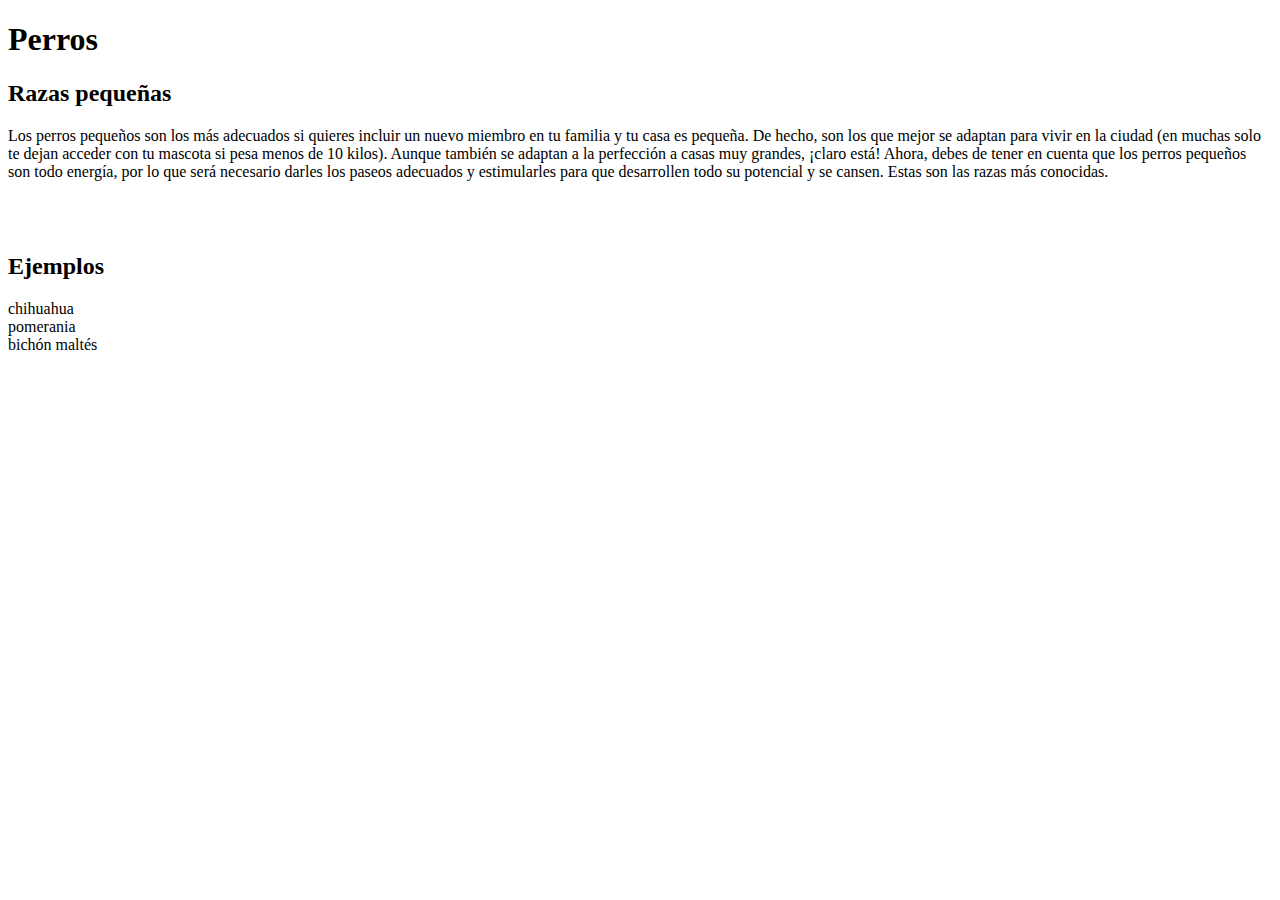
==== index.html @ b1cbcc77 "v2" ====
<!DOCTYPE html>
<html lang="es">
<head>
    <meta charset="UTF-8">
    <meta name="viewport" content="width=device-width, initial-scale=1.0">
    <title>index</title>
</head>
<body>
    <h1>Perros</h1>
   
    <h2>Razas pequeñas</h2>

        <p>
            Los perros pequeños son los más adecuados si quieres incluir un nuevo miembro en tu familia y tu casa es pequeña. De hecho, son los que mejor se adaptan para vivir en la ciudad (en muchas solo te dejan acceder con tu mascota si pesa menos de 10 kilos). Aunque también se adaptan a la perfección a casas muy grandes, ¡claro está! Ahora, debes de tener en cuenta que los perros pequeños son todo energía, por lo que será necesario darles los paseos adecuados y estimularles para que desarrollen todo su potencial y se cansen. Estas son las razas más conocidas.
        </p>
       <br> <br/>
       <h2>Ejemplos</h2>

       <li>chihuahua</li>
       <li>pomerania</li>
       <li>bichón maltés</li>
    
</body>
</html>
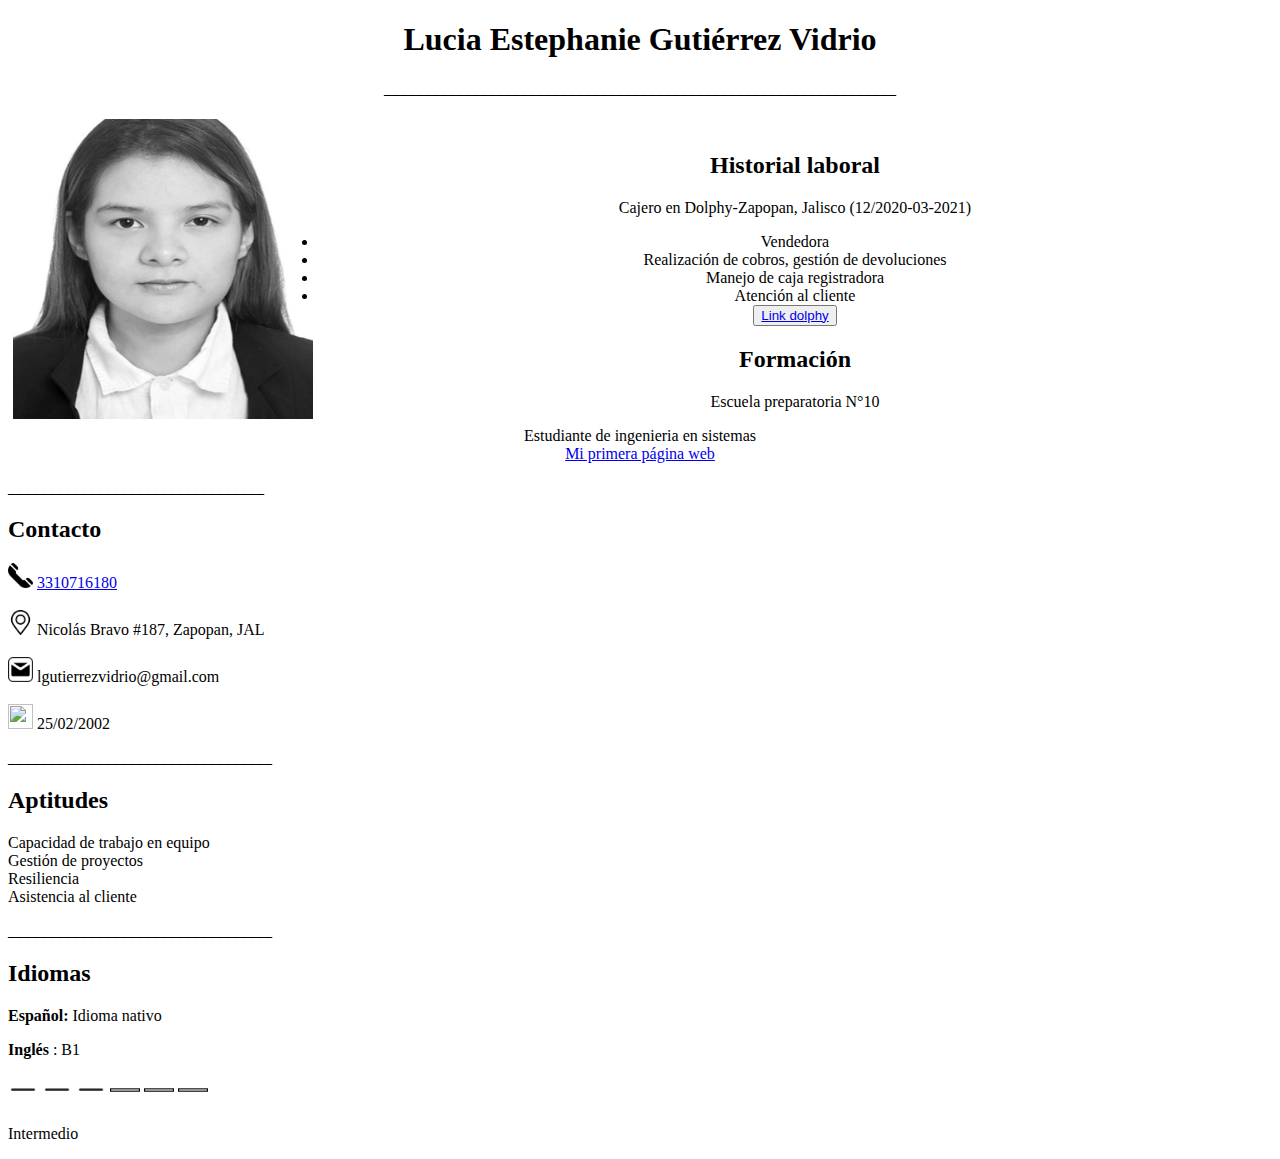
==== commit 52557990: "v5" ====
--- a/index.html
+++ b/index.html
@@ -1,24 +1,84 @@
 <!DOCTYPE html>
 <html lang="es">
+    <style>
+    
+
+</style>
 <head>
     <meta charset="UTF-8">
     <meta name="viewport" content="width=device-width, initial-scale=1.0">
-    <title>index</title>
+    <title >curriculum</title>
 </head>
 <body>
-    <h1>Perros</h1>
+    
+    <h1 title style="text-align:center;">Lucia Estephanie Gutiérrez Vidrio</h1>
+    <p style="text-align:center;">________________________________________________________________</p>
+    
+    <div >
+       <img src="curriculum.jpg" style="width:300px; height:300px; float: left; padding: 5px;" >
+       <br>
+
+       <center><h2> Historial laboral  </h2></center>
+      <center><p>Cajero en Dolphy-Zapopan, Jalisco (12/2020-03-2021)</p> </center> 
+      <center><li>Vendedora</li></center>
+      <center><li>Realización de cobros, gestión de devoluciones</li></center>
+      <center><li>Manejo de caja registradora</li></center>
+      <center><li>Atención al cliente</li></center>
+      <center><button> <a href="https://dolphy.com.mx">Link dolphy</a></button></center>
+
+      <center><h2>Formación</h2></center>
+      <center><p>Escuela preparatoria N°10</p></center>
+      <center><li>Estudiante de ingenieria en sistemas</li></center>
+      <center><a><a href="page1.html">Mi primera página web</a></center>
+      </div>
+   </div>
    
-    <h2>Razas pequeñas</h2>
 
-        <p>
-            Los perros pequeños son los más adecuados si quieres incluir un nuevo miembro en tu familia y tu casa es pequeña. De hecho, son los que mejor se adaptan para vivir en la ciudad (en muchas solo te dejan acceder con tu mascota si pesa menos de 10 kilos). Aunque también se adaptan a la perfección a casas muy grandes, ¡claro está! Ahora, debes de tener en cuenta que los perros pequeños son todo energía, por lo que será necesario darles los paseos adecuados y estimularles para que desarrollen todo su potencial y se cansen. Estas son las razas más conocidas.
-        </p>
-       <br> <br/>
-       <h2>Ejemplos</h2>
 
-       <li>chihuahua</li>
-       <li>pomerania</li>
-       <li>bichón maltés</li>
-    
+
+<p style="text-align:left;">________________________________</p>
+
+<div>
+ <h2>Contacto</h2> 
+ <img src="tel.png" width="25" height="25"> 
+ <a href="tel:3310716180">3310716180</a>
+<br> </br>
+
+
+<img src="ubicacion.png" width="25" height="25">
+<p style="display: inline;">Nicolás Bravo #187, Zapopan, JAL</p>
+<br> <br/>
+<img src="correo.png" width="25" height="25">
+<p style="display: inline;">lgutierrezvidrio@gmail.com</p>
+<br><br/>
+<img src="cumpleaños.png" width="25" height="25">
+<p style="display: inline;">25/02/2002</p>
+</div>
+
+<p style="text-align:left;">_________________________________</p>
+
+
+
+<h2>Aptitudes</h2>
+<li>Capacidad de trabajo en equipo</li>
+<li>Gestión de proyectos</li>
+<li>Resiliencia</li>
+<li>Asistencia al cliente</li>
+
+<p style="text-align:left;">_________________________________</p>
+
+<h2>Idiomas</h2>
+
+<p> <strong>Español: </strong>Idioma nativo </p>
+
+<p> <strong>Inglés </strong>: B1</p>
+<img src="lineallena.png" width="30" height="30"> <img src="lineallena.png" width="30" height="30"> <img src="lineallena.png" width="30" height="30"> <img src="lineas.png" width="30" height="30"> <img src="lineas.png" width="30" height="30"> <img src="lineas.png" width="30" height="30"> 
+
+<p>Intermedio</p>
+
+
+
+
+
 </body>
 </html>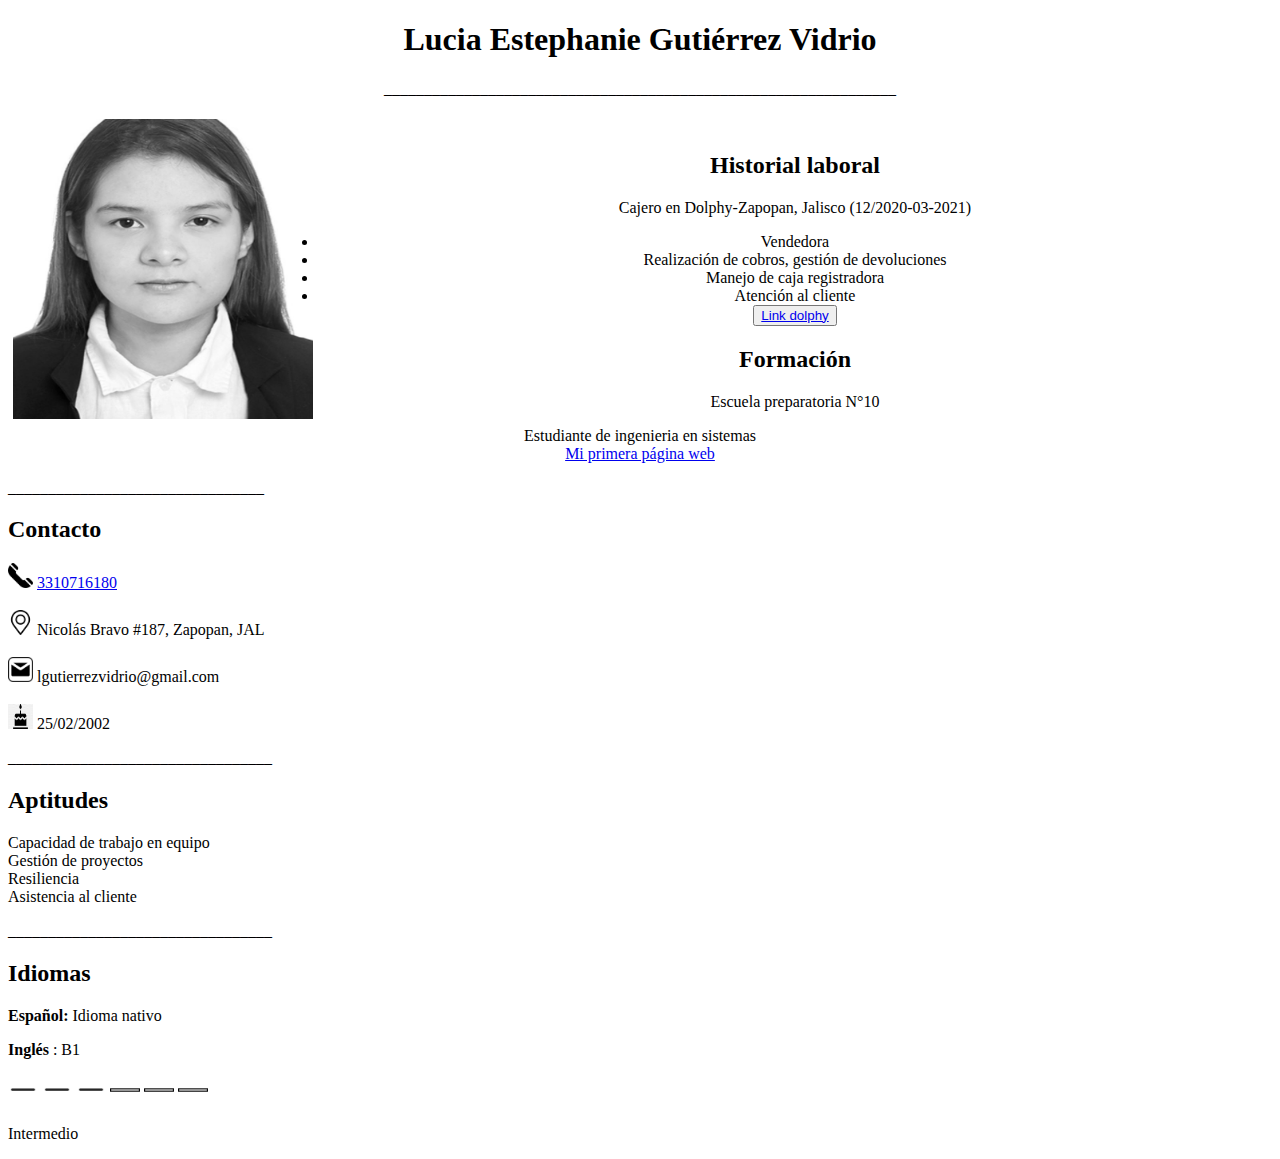
==== commit 6a95dc1d: "v6" ====
--- a/index.html
+++ b/index.html
@@ -51,7 +51,7 @@
 <img src="correo.png" width="25" height="25">
 <p style="display: inline;">lgutierrezvidrio@gmail.com</p>
 <br><br/>
-<img src="cumpleaños.png" width="25" height="25">
+<img src="cumple.png" width="25" height="25">
 <p style="display: inline;">25/02/2002</p>
 </div>
 
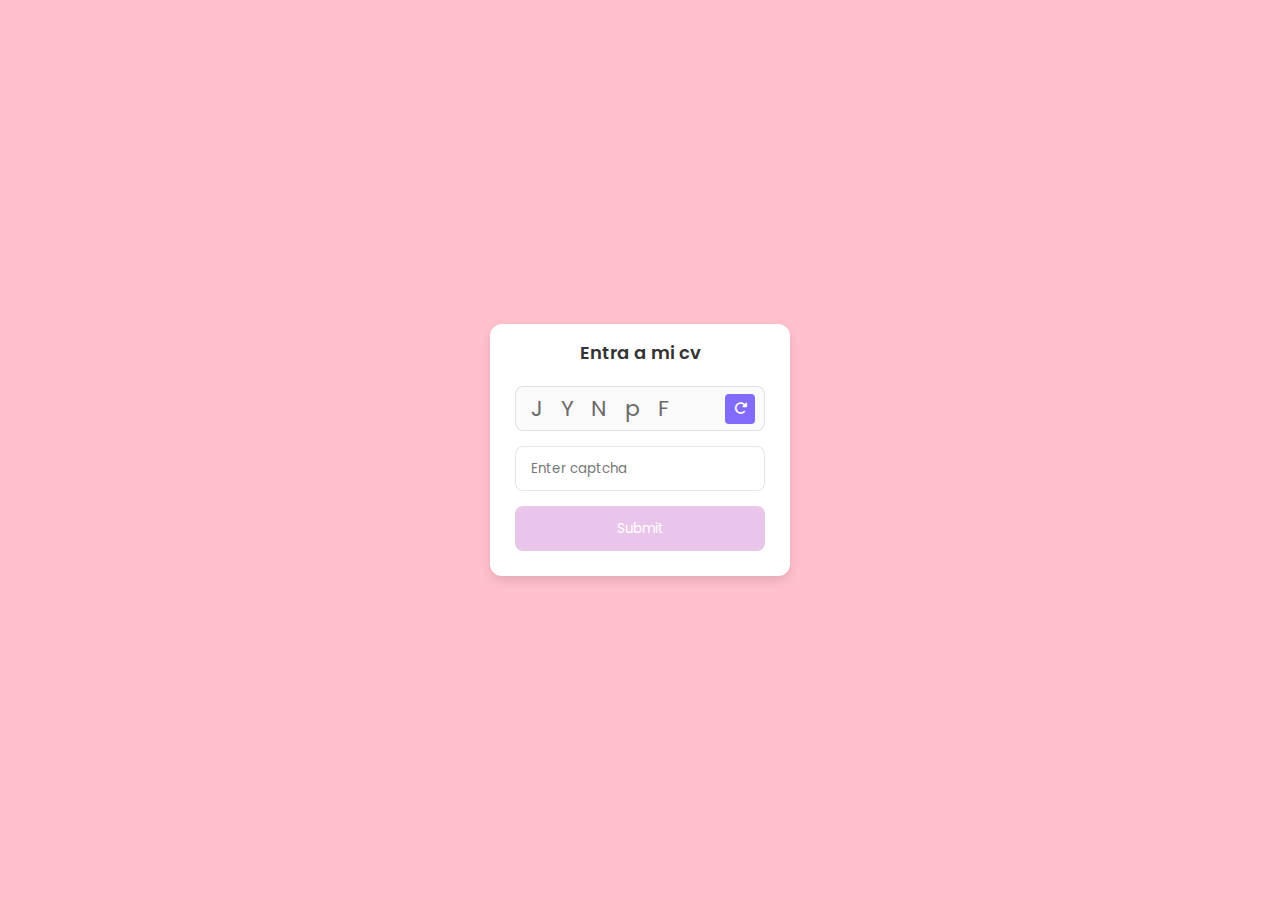
==== commit cc62a75f: "v10" ====
--- a/index.html
+++ b/index.html
@@ -1,84 +1,31 @@
 <!DOCTYPE html>
-<html lang="es">
-    <style>
-    
-
-</style>
-<head>
-    <meta charset="UTF-8">
-    <meta name="viewport" content="width=device-width, initial-scale=1.0">
-    <title >curriculum</title>
-</head>
-<body>
-    
-    <h1 title style="text-align:center;">Lucia Estephanie Gutiérrez Vidrio</h1>
-    <p style="text-align:center;">________________________________________________________________</p>
-    
-    <div >
-       <img src="curriculum.jpg" style="width:300px; height:300px; float: left; padding: 5px;" >
-       <br>
-
-       <center><h2> Historial laboral  </h2></center>
-      <center><p>Cajero en Dolphy-Zapopan, Jalisco (12/2020-03-2021)</p> </center> 
-      <center><li>Vendedora</li></center>
-      <center><li>Realización de cobros, gestión de devoluciones</li></center>
-      <center><li>Manejo de caja registradora</li></center>
-      <center><li>Atención al cliente</li></center>
-      <center><button> <a href="https://dolphy.com.mx">Link dolphy</a></button></center>
-
-      <center><h2>Formación</h2></center>
-      <center><p>Escuela preparatoria N°10</p></center>
-      <center><li>Estudiante de ingenieria en sistemas</li></center>
-      <center><a><a href="page1.html">Mi primera página web</a></center>
+<html lang="en">
+  <head>
+    <meta charset="UTF-8" />
+    <meta http-equiv="X-UA-Compatible" content="IE=edge" />
+    <meta name="viewport" content="width=device-width, initial-scale=1" />
+    <title>Captcha Generator</title>
+    <link rel="stylesheet" href="style1.css" />
+    <!-- Fontawesome CDN Link -->
+    <link rel="stylesheet" href="https://cdnjs.cloudflare.com/ajax/libs/font-awesome/6.2.1/css/all.min.css" />
+  </head>
+  <body>
+    <div class="container">
+      <header>Entra a mi cv</header>
+      <div class="input_field captch_box">
+        <input type="text" value="" disabled />
+        <button class="refresh_button">
+          <i class="fa-solid fa-rotate-right"></i>
+        </button>
       </div>
-   </div>
-   
-
-
-
-<p style="text-align:left;">________________________________</p>
-
-<div>
- <h2>Contacto</h2> 
- <img src="tel.png" width="25" height="25"> 
- <a href="tel:3310716180">3310716180</a>
-<br> </br>
-
-
-<img src="ubicacion.png" width="25" height="25">
-<p style="display: inline;">Nicolás Bravo #187, Zapopan, JAL</p>
-<br> <br/>
-<img src="correo.png" width="25" height="25">
-<p style="display: inline;">lgutierrezvidrio@gmail.com</p>
-<br><br/>
-<img src="cumple.png" width="25" height="25">
-<p style="display: inline;">25/02/2002</p>
-</div>
-
-<p style="text-align:left;">_________________________________</p>
-
-
-
-<h2>Aptitudes</h2>
-<li>Capacidad de trabajo en equipo</li>
-<li>Gestión de proyectos</li>
-<li>Resiliencia</li>
-<li>Asistencia al cliente</li>
-
-<p style="text-align:left;">_________________________________</p>
-
-<h2>Idiomas</h2>
-
-<p> <strong>Español: </strong>Idioma nativo </p>
-
-<p> <strong>Inglés </strong>: B1</p>
-<img src="lineallena.png" width="30" height="30"> <img src="lineallena.png" width="30" height="30"> <img src="lineallena.png" width="30" height="30"> <img src="lineas.png" width="30" height="30"> <img src="lineas.png" width="30" height="30"> <img src="lineas.png" width="30" height="30"> 
-
-<p>Intermedio</p>
-
-
-
-
-
-</body>
+      <div class="input_field captch_input">
+        <input type="text" placeholder="Enter captcha" />
+      </div>
+      <div class="message">Entered captcha is correct</div>
+      <div class="input_field button disabled">
+        <button>Submit </button>
+      </div>
+    </div>
+    <script src="script.js"></script>
+  </body>
 </html>--- a/style1.css
+++ b/style1.css
@@ -0,0 +1,104 @@
+@import url("https://fonts.googleapis.com/css2?family=Poppins:wght@200;300;400;500;600;700&display=swap");
+* {
+  margin: 0;
+  padding: 0;
+  box-sizing: border-box;
+  font-family: "Poppins", sans-serif;
+}
+body {
+  height: 100vh;
+  display: flex;
+  align-items: center;
+  justify-content: center;
+  background:pink;
+}
+.container {
+  position: relative;
+  max-width: 300px;
+  width: 100%;
+  border-radius: 12px;
+  padding: 15px 25px 25px;
+  background: #fff;
+  box-shadow: 0 5px 10px rgba(0, 0, 0, 0.1);
+}
+header {
+  color: #333;
+  margin-bottom: 20px;
+  font-size: 18px;
+  font-weight: 600;
+  text-align: center;
+}
+.input_field {
+  position: relative;
+  height: 45px;
+  margin-top: 15px;
+  width: 100%;
+}
+.refresh_button {
+  position: absolute;
+  top: 50%;
+  right: 10px;
+  transform: translateY(-50%);
+  background: #826afb;
+  height: 30px;
+  width: 30px;
+  border: none;
+  border-radius: 4px;
+  color: #fff;
+  cursor: pointer;
+}
+.refresh_button:active {
+  transform: translateY(-50%) scale(0.98);
+}
+.input_field input,
+.button button {
+  height: 100%;
+  width: 100%;
+  outline: none;
+  border: none;
+  border-radius: 8px;
+}
+.input_field input {
+  padding: 0 15px;
+  border: 1px solid rgba(0, 0, 0, 0.1);
+}
+.captch_box input {
+  color: #6b6b6b;
+  font-size: 22px;
+  pointer-events: none;
+}
+.captch_input input:focus {
+  box-shadow: 0 1px 1px rgba(0, 0, 0, 0.08);
+}
+.message {
+  font-size: 14px;
+  margin: 14px 0;
+  color: pink;
+  display: none;
+}
+.message.active {
+  display: block;
+}
+.button button {
+  background:plum;
+  color: #fff;
+  cursor: pointer;
+  user-select: none;
+}
+.button button:active {
+  transform: scale(0.99);
+}
+.button.disabled {
+  opacity: 0.6;
+  pointer-events: none;
+}
+
+.column {
+  width: 100%;
+}
+
+@media (min-width: 600px) {
+  .column {
+    width: 50%;
+  }
+}